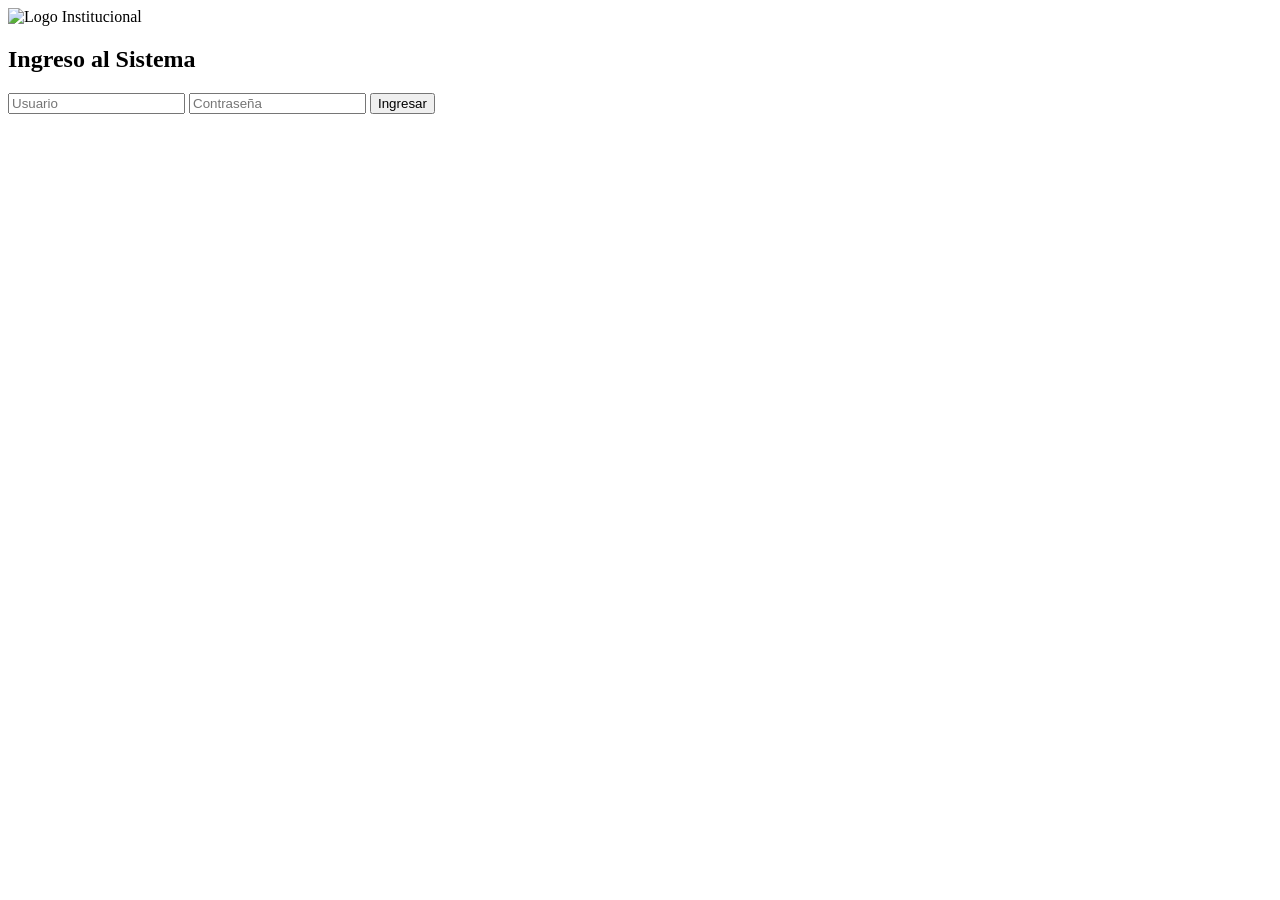
==== index.html @ fad18db3 "Add files via upload" ====
<!DOCTYPE html>
<html lang="es">
<head>
    <meta charset="UTF-8">
    <meta name="viewport" content="width=device-width, initial-scale=1.0">
    <title>Gestión de Actas de Grado</title>
    <link rel="stylesheet" href="style.css">
</head>
<body>
    <div id="login-container">
        <img src="logo.png" alt="Logo Institucional" class="logo">
        <h2>Ingreso al Sistema</h2>
        <input type="text" id="username" placeholder="Usuario" required>
        <input type="password" id="password" placeholder="Contraseña" required>
        <button onclick="login()">Ingresar</button>
        <p id="login-msg"></p>
    </div>

    <div id="dashboard-container" style="display: none;">
        <header>
            <img src="logo.png" alt="Logo Institucional" class="logo-small">
            <h1>Registro Actas de Grado</h1>
            <div>
                <span id="user-info"></span>
                <button onclick="logout()" class="btn-logout">Salir</button>
            </div>
        </header>

        <nav>
            <button onclick="showTab('Graduados')">Graduados</button>
            <button onclick="showTab('Actas')">Actas</button>
            <button onclick="showTab('Subir')">Subir PDF</button>
        </nav>

        <main id="main-content">
            <!-- El contenido se cargará aquí dinámicamente -->
        </main>
    </div>

    <script src="app.js"></script>
</body>
</html>
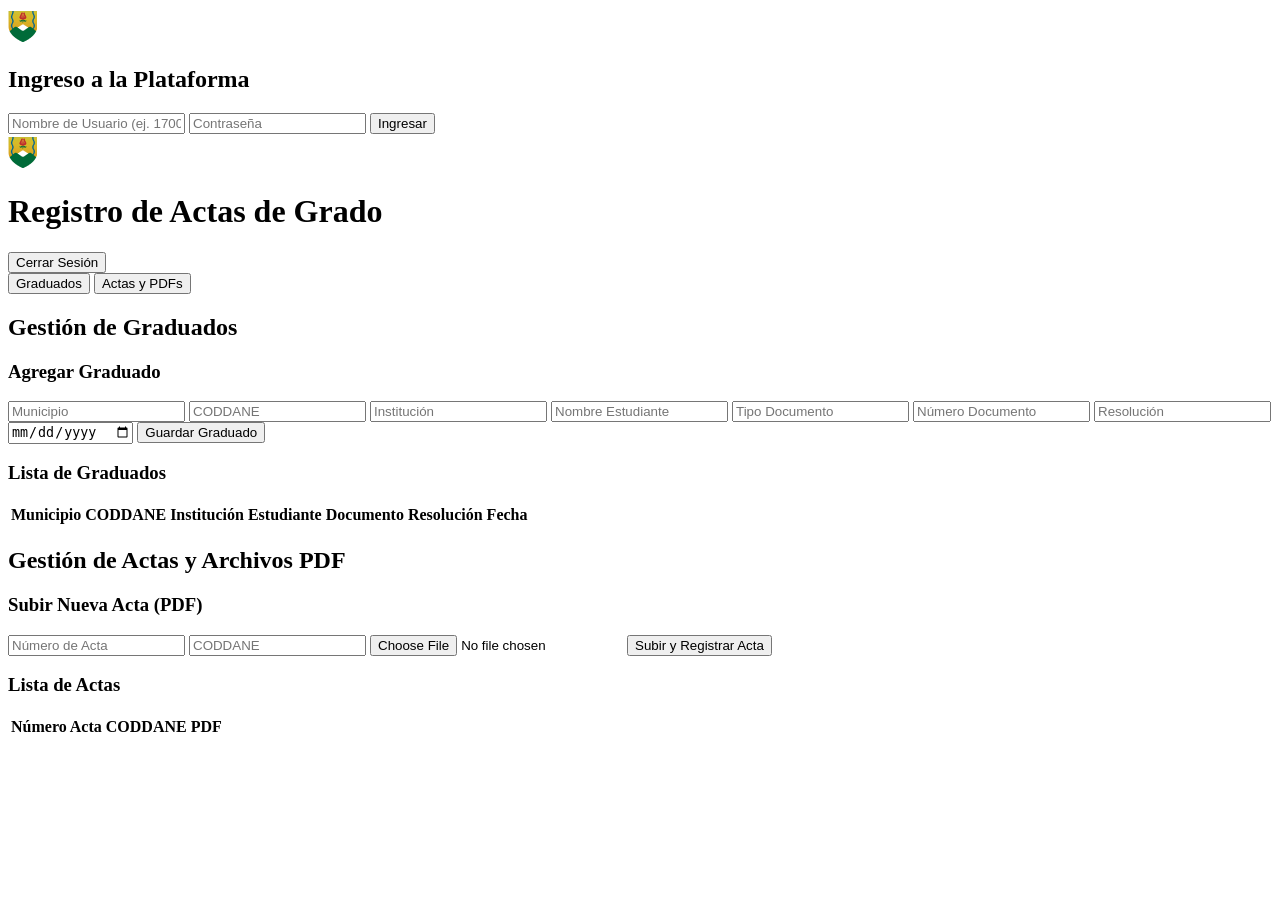
==== commit 9778694b: "Update index.html" ====
--- a/index.html
+++ b/index.html
@@ -7,36 +7,88 @@
     <link rel="stylesheet" href="style.css">
 </head>
 <body>
+
+    <!-- Panel de Login -->
     <div id="login-container">
         <img src="logo.png" alt="Logo Institucional" class="logo">
-        <h2>Ingreso al Sistema</h2>
-        <input type="text" id="username" placeholder="Usuario" required>
-        <input type="password" id="password" placeholder="Contraseña" required>
-        <button onclick="login()">Ingresar</button>
-        <p id="login-msg"></p>
+        <h2>Ingreso a la Plataforma</h2>
+        <form id="login-form">
+            <input type="text" id="username" placeholder="Nombre de Usuario (ej. 17001 o ADMIN)" required>
+            <input type="password" id="password" placeholder="Contraseña" required>
+            <button type="submit">Ingresar</button>
+            <div id="login-msg" class="msg"></div>
+        </form>
     </div>
 
-    <div id="dashboard-container" style="display: none;">
+    <!-- Panel Principal (Dashboard) -->
+    <div id="dashboard" class="hidden">
         <header>
-            <img src="logo.png" alt="Logo Institucional" class="logo-small">
-            <h1>Registro Actas de Grado</h1>
-            <div>
+            <div class="header-left">
+                <img src="logo.png" alt="Logo Institucional" class="logo-small">
+                <h1>Registro de Actas de Grado</h1>
+            </div>
+            <div class="header-right">
                 <span id="user-info"></span>
-                <button onclick="logout()" class="btn-logout">Salir</button>
+                <button id="btn-logout">Cerrar Sesión</button>
             </div>
         </header>
 
         <nav>
-            <button onclick="showTab('Graduados')">Graduados</button>
-            <button onclick="showTab('Actas')">Actas</button>
-            <button onclick="showTab('Subir')">Subir PDF</button>
+            <button class="tab-btn active" data-target="panel-graduados">Graduados</button>
+            <button class="tab-btn" data-target="panel-actas">Actas y PDFs</button>
         </nav>
 
-        <main id="main-content">
-            <!-- El contenido se cargará aquí dinámicamente -->
+        <main>
+            <!-- Panel Graduados -->
+            <section id="panel-graduados" class="panel active">
+                <h2>Gestión de Graduados</h2>
+                <div class="form-container">
+                    <h3>Agregar Graduado</h3>
+                    <form id="form-graduados">
+                        <input type="text" id="g-municipio" placeholder="Municipio" required>
+                        <input type="text" id="g-coddane" placeholder="CODDANE" required>
+                        <input type="text" id="g-institucion" placeholder="Institución" required>
+                        <input type="text" id="g-estudiante" placeholder="Nombre Estudiante" required>
+                        <input type="text" id="g-tipodoc" placeholder="Tipo Documento" required>
+                        <input type="text" id="g-numdoc" placeholder="Número Documento" required>
+                        <input type="text" id="g-resolucion" placeholder="Resolución">
+                        <input type="date" id="g-fecha" required>
+                        <button type="submit">Guardar Graduado</button>
+                    </form>
+                </div>
+                <h3>Lista de Graduados</h3>
+                <div class="table-responsive">
+                    <table id="table-graduados">
+                        <thead><tr><th>Municipio</th><th>CODDANE</th><th>Institución</th><th>Estudiante</th><th>Documento</th><th>Resolución</th><th>Fecha</th></tr></thead>
+                        <tbody></tbody>
+                    </table>
+                </div>
+            </section>
+
+            <!-- Panel Actas y Subida de Archivos -->
+            <section id="panel-actas" class="panel hidden">
+                <h2>Gestión de Actas y Archivos PDF</h2>
+                <div class="form-container">
+                    <h3>Subir Nueva Acta (PDF)</h3>
+                    <form id="form-upload">
+                        <input type="text" id="a-numacta" placeholder="Número de Acta" required>
+                        <input type="text" id="a-coddane" placeholder="CODDANE" required>
+                        <input type="file" id="a-file" accept="application/pdf" required>
+                        <button type="submit">Subir y Registrar Acta</button>
+                        <div id="upload-msg" class="msg"></div>
+                    </form>
+                </div>
+                <h3>Lista de Actas</h3>
+                <div class="table-responsive">
+                    <table id="table-actas">
+                        <thead><tr><th>Número Acta</th><th>CODDANE</th><th>PDF</th></tr></thead>
+                        <tbody></tbody>
+                    </table>
+                </div>
+            </section>
         </main>
     </div>
 
     <script src="app.js"></script>
 </body>
-</html>+</html>
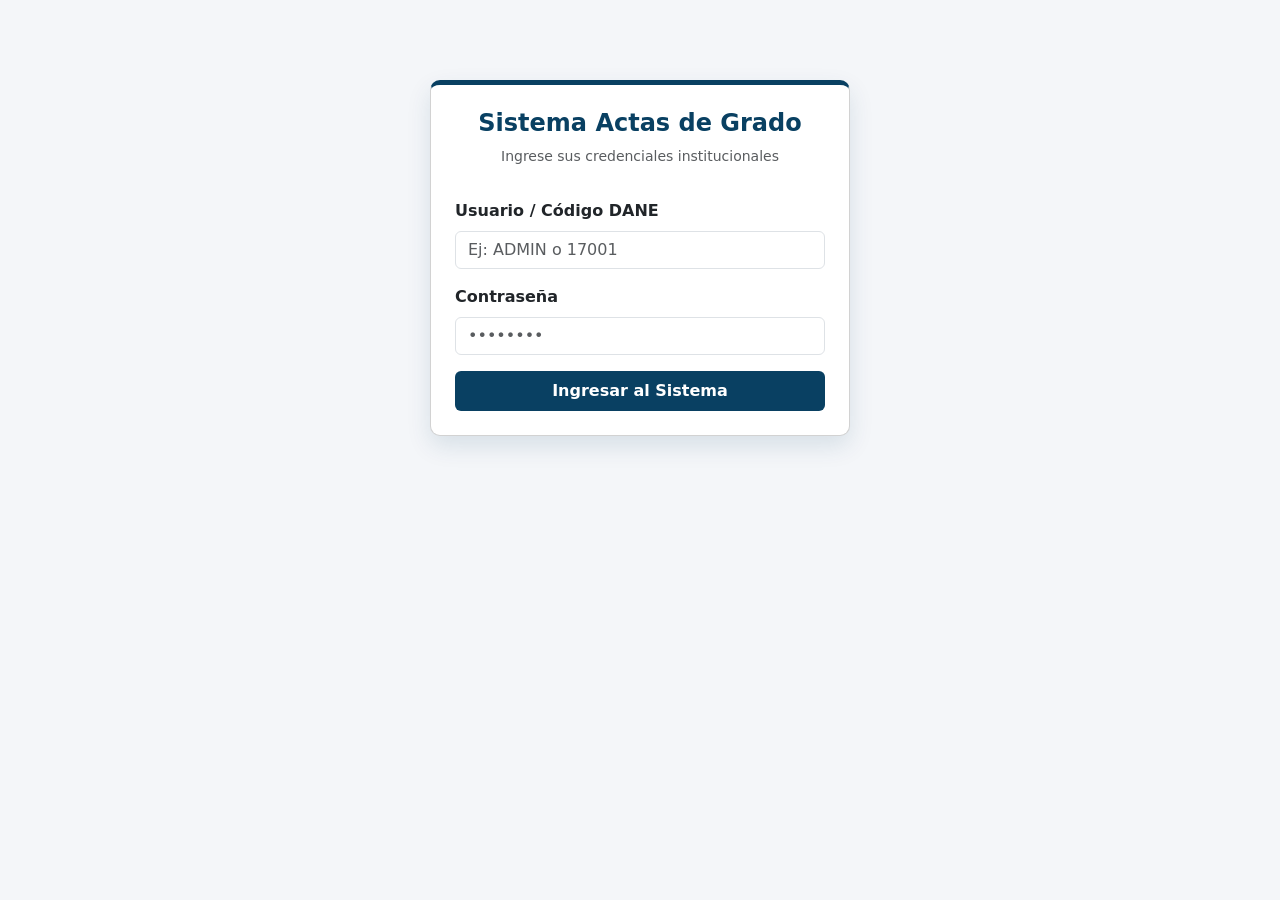
==== commit 64171fea: "Update index.html" ====
--- a/index.html
+++ b/index.html
@@ -1,94 +1,537 @@
 <!DOCTYPE html>
 <html lang="es">
 <head>
-    <meta charset="UTF-8">
-    <meta name="viewport" content="width=device-width, initial-scale=1.0">
-    <title>Gestión de Actas de Grado</title>
-    <link rel="stylesheet" href="style.css">
+  <meta charset="UTF-8">
+  <title>Gestión de Actas de Grado</title>
+  <link href="https://cdn.jsdelivr.net/npm/bootstrap@5.3.2/dist/css/bootstrap.min.css" rel="stylesheet">
+  <link href="https://cdn.jsdelivr.net/npm/bootstrap-icons@1.11.1/font/bootstrap-icons.css" rel="stylesheet">
+  <style>
+    :root {
+      --color-amarillo: #f9c900;
+      --color-verde: #05b700;
+      --color-azul: #094062;
+      --color-azul-hover: #062b42;
+      --color-verde-hover: #049600;
+      --fondo-claro: #f4f6f9;
+    }
+
+    body {
+      background-color: var(--fondo-claro);
+      font-family: 'Segoe UI', system-ui, -apple-system, sans-serif;
+      color: #212529;
+    }
+
+    /* Barra superior institucional */
+    .navbar-institucional {
+      background-color: var(--color-azul);
+      border-bottom: 4px solid var(--color-amarillo);
+      color: white;
+    }
+
+    .logo-header {
+      height: 48px;
+      width: auto;
+      background: white;
+      padding: 4px;
+      border-radius: 6px;
+    }
+
+    /* Botones personalizados */
+    .btn-azul {
+      background-color: var(--color-azul);
+      color: white;
+      border: none;
+    }
+    .btn-azul:hover {
+      background-color: var(--color-azul-hover);
+      color: white;
+    }
+
+    .btn-verde {
+      background-color: var(--color-verde);
+      color: white;
+      border: none;
+      font-weight: 500;
+    }
+    .btn-verde:hover {
+      background-color: var(--color-verde-hover);
+      color: white;
+    }
+
+    .badge-rol {
+      background-color: var(--color-amarillo);
+      color: var(--color-azul);
+      font-weight: 700;
+    }
+
+    /* Pestañas de navegación */
+    .nav-tabs .nav-link {
+      color: var(--color-azul);
+      font-weight: 600;
+      border: none;
+      border-bottom: 3px solid transparent;
+    }
+    .nav-tabs .nav-link.active {
+      color: var(--color-azul);
+      background-color: transparent;
+      border-bottom: 3px solid var(--color-verde);
+    }
+
+    /* Tablas */
+    .table-institucional thead {
+      background-color: var(--color-azul);
+      color: white;
+    }
+
+    /* Pantalla de Login */
+    .login-card {
+      max-width: 420px;
+      margin: 80px auto;
+      border-top: 5px solid var(--color-azul);
+      border-radius: 10px;
+      box-shadow: 0 10px 25px rgba(9, 64, 98, 0.12);
+    }
+
+    /* Loader */
+    #loader {
+      position: fixed;
+      inset: 0;
+      background: rgba(255, 255, 255, 0.85);
+      z-index: 9999;
+      display: none;
+      align-items: center;
+      justify-content: center;
+      flex-direction: column;
+    }
+  </style>
 </head>
 <body>
 
-    <!-- Panel de Login -->
-    <div id="login-container">
-        <img src="logo.png" alt="Logo Institucional" class="logo">
-        <h2>Ingreso a la Plataforma</h2>
-        <form id="login-form">
-            <input type="text" id="username" placeholder="Nombre de Usuario (ej. 17001 o ADMIN)" required>
-            <input type="password" id="password" placeholder="Contraseña" required>
-            <button type="submit">Ingresar</button>
-            <div id="login-msg" class="msg"></div>
+  <!-- LOADER -->
+  <div id="loader">
+    <div class="spinner-border" style="color: var(--color-azul); width: 3rem; height: 3rem;" role="status"></div>
+    <p class="mt-2 fw-semibold" style="color: var(--color-azul);">Procesando información...</p>
+  </div>
+
+  <!-- VISTA LOGIN -->
+  <div id="vista-login" class="container">
+    <div class="card login-card p-4 bg-white">
+      <div class="text-center mb-3">
+        <img id="img-logo-login" src="" alt="Escudo" style="height: 75px; display: none;" class="mb-2">
+        <h4 class="fw-bold" style="color: var(--color-azul);">Sistema Actas de Grado</h4>
+        <p class="text-muted small">Ingrese sus credenciales institucionales</p>
+      </div>
+      <form onsubmit="handleLogin(event)">
+        <div class="mb-3">
+          <label class="form-label fw-semibold">Usuario / Código DANE</label>
+          <input type="text" id="login-usuario" class="form-control" required placeholder="Ej: ADMIN o 17001">
+        </div>
+        <div class="mb-3">
+          <label class="form-label fw-semibold">Contraseña</label>
+          <input type="password" id="login-clave" class="form-control" required placeholder="••••••••">
+        </div>
+        <div id="login-error" class="alert alert-danger py-2 small d-none"></div>
+        <button type="submit" class="btn btn-azul w-100 py-2 fw-semibold">Ingresar al Sistema</button>
+      </form>
+    </div>
+  </div>
+
+  <!-- VISTA PANEL PRINCIPAL -->
+  <div id="vista-app" class="d-none">
+    <nav class="navbar navbar-institucional px-4 py-2 shadow-sm">
+      <div class="d-flex align-items-center gap-3">
+        <img id="img-logo-nav" src="" alt="Logo" class="logo-header" style="display: none;">
+        <div>
+          <h5 class="mb-0 fw-bold">Gestión de Actas de Grado</h5>
+          <small class="opacity-75">Repositorio Institucional</small>
+        </div>
+      </div>
+      <div class="d-flex align-items-center gap-3">
+        <div class="text-end">
+          <div class="fw-bold" id="lbl-usuario"></div>
+          <span class="badge badge-rol" id="lbl-rol"></span>
+        </div>
+        <button class="btn btn-outline-light btn-sm" onclick="cerrarSesion()">
+          <i class="bi bi-box-arrow-right"></i> Salir
+        </button>
+      </div>
+    </nav>
+
+    <div class="container-fluid px-4 mt-4">
+      <!-- PESTAÑAS DINÁMICAS -->
+      <ul class="nav nav-tabs mb-3" id="tabs-navegacion"></ul>
+
+      <!-- CONTENIDO DE TABLA -->
+      <div class="card shadow-sm border-0">
+        <div class="card-header bg-white py-3 d-flex flex-wrap justify-content-between align-items-center gap-2">
+          <div class="d-flex align-items-center gap-2">
+            <h5 class="mb-0 fw-bold" style="color: var(--color-azul);" id="titulo-pestana">Actas</h5>
+          </div>
+          <div class="d-flex gap-2">
+            <input type="text" id="buscador" class="form-control form-control-sm" placeholder="Buscar registro..." onkeyup="filtrarTabla()">
+            <button class="btn btn-verde btn-sm text-nowrap" onclick="abrirModalNuevo()">
+              <i class="bi bi-plus-circle"></i> Nuevo Registro
+            </button>
+          </div>
+        </div>
+        <div class="card-body p-0">
+          <div class="table-responsive">
+            <table class="table table-hover table-institucional align-middle mb-0">
+              <thead id="tabla-head"></thead>
+              <tbody id="tabla-body"></tbody>
+            </table>
+          </div>
+        </div>
+      </div>
+    </div>
+  </div>
+
+  <!-- MODAL FORMULARIO DINÁMICO -->
+  <div class="modal fade" id="modalFormulario" tabindex="-1">
+    <div class="modal-dialog modal-lg">
+      <div class="modal-content">
+        <div class="modal-header" style="background-color: var(--color-azul); color: white;">
+          <h5 class="modal-title" id="modal-titulo">Registro</h5>
+          <button type="button" class="btn-close btn-close-white" data-bs-dismiss="modal"></button>
+        </div>
+        <form onsubmit="guardarFormulario(event)">
+          <div class="modal-body" id="modal-campos"></div>
+          <div class="modal-footer">
+            <button type="button" class="btn btn-secondary" data-bs-dismiss="modal">Cancelar</button>
+            <button type="submit" class="btn btn-verde">Guardar Cambios</button>
+          </div>
         </form>
+      </div>
     </div>
-
-    <!-- Panel Principal (Dashboard) -->
-    <div id="dashboard" class="hidden">
-        <header>
-            <div class="header-left">
-                <img src="logo.png" alt="Logo Institucional" class="logo-small">
-                <h1>Registro de Actas de Grado</h1>
+  </div>
+
+  <script src="https://cdn.jsdelivr.net/npm/bootstrap@5.3.2/dist/js/bootstrap.bundle.min.js"></script>
+  <script>
+    let currentUser = null;
+    let appData = null;
+    let pestanaActual = 'Actas';
+    let filaEditando = null;
+    let modalInstance = null;
+
+    // Definición exacta de columnas según el Excel adjunto
+    const ESTRUCTURA_HOJAS = {
+      Actas: ['NUMERO ACTA', 'CODDANE', 'PDF'],
+      Graduados: ['MUNICIPIO', 'CODDANE', 'INSTITUCIÓN', 'ESTUDIANTE', 'TIPO DOCUMENTO', 'NÚMERO DOCUMENTO', 'RESOLUCIÓN', 'FECHA'],
+      Usuarios: ['NOMBRE', 'CLAVE', 'ROL', 'ESTADO'],
+      Municipio: ['MUNICIPIO'],
+      Institucion: ['CODDANE', 'INSTITUCIÓN']
+    };
+
+    window.onload = () => {
+      modalInstance = new bootstrap.Modal(document.getElementById('modalFormulario'));
+      google.script.run.withSuccessHandler(base64 => {
+        if (base64) {
+          document.getElementById('img-logo-login').src = base64;
+          document.getElementById('img-logo-login').style.display = 'inline-block';
+          document.getElementById('img-logo-nav').src = base64;
+          document.getElementById('img-logo-nav').style.display = 'inline-block';
+        }
+      }).getLogoBase64();
+    };
+
+    function toggleLoader(show) {
+      document.getElementById('loader').style.display = show ? 'flex' : 'none';
+    }
+
+    function handleLogin(e) {
+      e.preventDefault();
+      const usuario = document.getElementById('login-usuario').value;
+      const clave = document.getElementById('login-clave').value;
+      const errorDiv = document.getElementById('login-error');
+      errorDiv.classList.add('d-none');
+      toggleLoader(true);
+
+      google.script.run
+        .withSuccessHandler(res => {
+          if (!res.success) {
+            toggleLoader(false);
+            errorDiv.textContent = res.message;
+            errorDiv.classList.remove('d-none');
+            return;
+          }
+          currentUser = res.user;
+          cargarDatos();
+        })
+        .withFailureHandler(err => {
+          toggleLoader(false);
+          errorDiv.textContent = 'Error de conexión: ' + err.message;
+          errorDiv.classList.remove('d-none');
+        })
+        .iniciarSesion(usuario, clave);
+    }
+
+    function cargarDatos() {
+      google.script.run
+        .withSuccessHandler(data => {
+          appData = data;
+          document.getElementById('vista-login').classList.add('d-none');
+          document.getElementById('vista-app').classList.remove('d-none');
+          document.getElementById('lbl-usuario').textContent = currentUser.nombre;
+          document.getElementById('lbl-rol').textContent = currentUser.rol;
+          construirPestanas();
+          renderizarTabla();
+          toggleLoader(false);
+        })
+        .obtenerDatosIniciales(currentUser);
+    }
+
+    function cerrarSesion() {
+      currentUser = null;
+      appData = null;
+      document.getElementById('login-clave').value = '';
+      document.getElementById('vista-app').classList.add('d-none');
+      document.getElementById('vista-login').classList.remove('d-none');
+    }
+
+    function construirPestanas() {
+      const tabs = currentUser.rol === 'ADMINISTRADOR'
+        ? ['Actas', 'Graduados', 'Usuarios', 'Institucion', 'Municipio']
+        : ['Actas', 'Graduados'];
+
+      if (!tabs.includes(pestanaActual)) pestanaActual = tabs[0];
+
+      const ul = document.getElementById('tabs-navegacion');
+      ul.innerHTML = tabs.map(tab => `
+        <li class="nav-item">
+          <button class="nav-link ${tab === pestanaActual ? 'active' : ''}" onclick="cambiarPestana('${tab}')">
+            ${tab}
+          </button>
+        </li>
+      `).join('');
+    }
+
+    function cambiarPestana(tab) {
+      pestanaActual = tab;
+      document.getElementById('buscador').value = '';
+      construirPestanas();
+      renderizarTabla();
+    }
+
+    function renderizarTabla() {
+      document.getElementById('titulo-pestana').textContent = 'Gestión de ' + pestanaActual;
+      const columnas = ESTRUCTURA_HOJAS[pestanaActual];
+      const filas = appData.tablas[pestanaActual] || [];
+
+      document.getElementById('tabla-head').innerHTML = `
+        <tr>
+          ${columnas.map(col => `<th>${col}</th>`).join('')}
+          <th class="text-end">ACCIONES</th>
+        </tr>
+      `;
+
+      const tbody = document.getElementById('tabla-body');
+      if (filas.length === 0) {
+        tbody.innerHTML = `<tr><td colspan="${columnas.length + 1}" class="text-center py-4 text-muted">No hay registros disponibles</td></tr>`;
+        return;
+      }
+
+      tbody.innerHTML = filas.map(fila => {
+        const filaIndex = fila[fila.length - 1]; // Último elemento es el índice de fila en Sheets
+        const celdas = columnas.map((col, idx) => {
+          const valor = fila[idx] || '';
+          // Columna PDF con enlace de consulta y descarga directa
+          if (pestanaActual === 'Actas' && col === 'PDF') {
+            if (!valor) return `<td class="text-muted small">Sin archivo</td>`;
+            const fileIdMatch = valor.match(/[-\w]{25,}/);
+            const downloadUrl = fileIdMatch ? `https://drive.google.com/uc?export=download&id=${fileIdMatch[0]}` : valor;
+            return `
+              <td>
+                <a href="${valor}" target="_blank" class="btn btn-sm btn-outline-primary me-1" title="Consultar PDF">
+                  <i class="bi bi-eye"></i> Ver
+                </a>
+                <a href="${downloadUrl}" target="_blank" class="btn btn-sm btn-outline-success" title="Descargar PDF">
+                  <i class="bi bi-download"></i> Descargar
+                </a>
+              </td>
+            `;
+          }
+          return `<td>${valor}</td>`;
+        }).join('');
+
+        return `
+          <tr>
+            ${celdas}
+            <td class="text-end text-nowrap">
+              <button class="btn btn-sm btn-warning me-1" onclick='abrirModalEditar(${JSON.stringify(fila)})' title="Editar">
+                <i class="bi bi-pencil-square"></i>
+              </button>
+              <button class="btn btn-sm btn-danger" onclick="confirmarEliminar(${filaIndex})" title="Eliminar">
+                <i class="bi bi-trash"></i>
+              </button>
+            </td>
+          </tr>
+        `;
+      }).join('');
+    }
+
+    function filtrarTabla() {
+      const filtro = document.getElementById('buscador').value.toLowerCase();
+      const filas = document.querySelectorAll('#tabla-body tr');
+      filas.forEach(tr => {
+        tr.style.display = tr.textContent.toLowerCase().includes(filtro) ? '' : 'none';
+      });
+    }
+
+    function abrirModalNuevo() {
+      filaEditando = null;
+      document.getElementById('modal-titulo').textContent = 'Nuevo Registro en ' + pestanaActual;
+      construirCamposFormulario([]);
+      modalInstance.show();
+    }
+
+    function abrirModalEditar(fila) {
+      filaEditando = fila;
+      document.getElementById('modal-titulo').textContent = 'Editar Registro en ' + pestanaActual;
+      construirCamposFormulario(fila);
+      modalInstance.show();
+    }
+
+    function construirCamposFormulario(valores) {
+      const columnas = ESTRUCTURA_HOJAS[pestanaActual];
+      const contenedor = document.getElementById('modal-campos');
+      const esOperador = currentUser.rol === 'OPERADOR';
+
+      contenedor.innerHTML = columnas.map((col, idx) => {
+        let val = valores[idx] || '';
+        if (esOperador && col === 'CODDANE') val = currentUser.nombre;
+
+        // Campo especial de archivo PDF en pestaña Actas
+        if (pestanaActual === 'Actas' && col === 'PDF') {
+          return `
+            <div class="mb-3">
+              <label class="form-label fw-semibold">Archivo PDF del Acta</label>
+              <input type="file" id="input-pdf" accept="application/pdf" class="form-control" ${!filaEditando ? 'required' : ''}>
+              <input type="hidden" id="campo-${idx}" value="${val}">
+              ${val ? `<small class="text-success d-block mt-1">Archivo actual cargado. Suba uno nuevo solo si desea reemplazarlo.</small>` : ''}
             </div>
-            <div class="header-right">
-                <span id="user-info"></span>
-                <button id="btn-logout">Cerrar Sesión</button>
+          `;
+        }
+
+        // Select de Municipios
+        if (col === 'MUNICIPIO' && pestanaActual === 'Graduados') {
+          const opts = appData.catalogos.municipios.map(m => `<option value="${m}" ${m === val ? 'selected' : ''}>${m}</option>`).join('');
+          return `
+            <div class="mb-3">
+              <label class="form-label fw-semibold">${col}</label>
+              <select id="campo-${idx}" class="form-select" required><option value="">Seleccione...</option>${opts}</select>
             </div>
-        </header>
-
-        <nav>
-            <button class="tab-btn active" data-target="panel-graduados">Graduados</button>
-            <button class="tab-btn" data-target="panel-actas">Actas y PDFs</button>
-        </nav>
-
-        <main>
-            <!-- Panel Graduados -->
-            <section id="panel-graduados" class="panel active">
-                <h2>Gestión de Graduados</h2>
-                <div class="form-container">
-                    <h3>Agregar Graduado</h3>
-                    <form id="form-graduados">
-                        <input type="text" id="g-municipio" placeholder="Municipio" required>
-                        <input type="text" id="g-coddane" placeholder="CODDANE" required>
-                        <input type="text" id="g-institucion" placeholder="Institución" required>
-                        <input type="text" id="g-estudiante" placeholder="Nombre Estudiante" required>
-                        <input type="text" id="g-tipodoc" placeholder="Tipo Documento" required>
-                        <input type="text" id="g-numdoc" placeholder="Número Documento" required>
-                        <input type="text" id="g-resolucion" placeholder="Resolución">
-                        <input type="date" id="g-fecha" required>
-                        <button type="submit">Guardar Graduado</button>
-                    </form>
-                </div>
-                <h3>Lista de Graduados</h3>
-                <div class="table-responsive">
-                    <table id="table-graduados">
-                        <thead><tr><th>Municipio</th><th>CODDANE</th><th>Institución</th><th>Estudiante</th><th>Documento</th><th>Resolución</th><th>Fecha</th></tr></thead>
-                        <tbody></tbody>
-                    </table>
-                </div>
-            </section>
-
-            <!-- Panel Actas y Subida de Archivos -->
-            <section id="panel-actas" class="panel hidden">
-                <h2>Gestión de Actas y Archivos PDF</h2>
-                <div class="form-container">
-                    <h3>Subir Nueva Acta (PDF)</h3>
-                    <form id="form-upload">
-                        <input type="text" id="a-numacta" placeholder="Número de Acta" required>
-                        <input type="text" id="a-coddane" placeholder="CODDANE" required>
-                        <input type="file" id="a-file" accept="application/pdf" required>
-                        <button type="submit">Subir y Registrar Acta</button>
-                        <div id="upload-msg" class="msg"></div>
-                    </form>
-                </div>
-                <h3>Lista de Actas</h3>
-                <div class="table-responsive">
-                    <table id="table-actas">
-                        <thead><tr><th>Número Acta</th><th>CODDANE</th><th>PDF</th></tr></thead>
-                        <tbody></tbody>
-                    </table>
-                </div>
-            </section>
-        </main>
-    </div>
-
-    <script src="app.js"></script>
+          `;
+        }
+
+        // Select de Rol o Estado en Usuarios
+        if (col === 'ROL') {
+          return `
+            <div class="mb-3">
+              <label class="form-label fw-semibold">${col}</label>
+              <select id="campo-${idx}" class="form-select" required>
+                <option value="ADMINISTRADOR" ${val === 'ADMINISTRADOR' ? 'selected' : ''}>ADMINISTRADOR</option>
+                <option value="OPERADOR" ${val === 'OPERADOR' ? 'selected' : ''}>OPERADOR</option>
+              </select>
+            </div>
+          `;
+        }
+
+        if (col === 'ESTADO') {
+          return `
+            <div class="mb-3">
+              <label class="form-label fw-semibold">${col}</label>
+              <select id="campo-${idx}" class="form-select" required>
+                <option value="ACTIVO" ${val === 'ACTIVO' ? 'selected' : ''}>ACTIVO</option>
+                <option value="INACTIVO" ${val === 'INACTIVO' ? 'selected' : ''}>INACTIVO</option>
+              </select>
+            </div>
+          `;
+        }
+
+        if (col === 'TIPO DOCUMENTO') {
+          return `
+            <div class="mb-3">
+              <label class="form-label fw-semibold">${col}</label>
+              <select id="campo-${idx}" class="form-select" required>
+                <option value="CC" ${val === 'CC' ? 'selected' : ''}>Cédula de Ciudadanía (CC)</option>
+                <option value="TI" ${val === 'TI' ? 'selected' : ''}>Tarjeta de Identidad (TI)</option>
+                <option value="CE" ${val === 'CE' ? 'selected' : ''}>Cédula de Extranjería (CE)</option>
+                <option value="PPT" ${val === 'PPT' ? 'selected' : ''}>Permiso por Protección Temporal (PPT)</option>
+              </select>
+            </div>
+          `;
+        }
+
+        const tipoInput = col === 'FECHA' ? 'date' : 'text';
+        const soloLectura = (esOperador && col === 'CODDANE') ? 'readonly' : '';
+
+        return `
+          <div class="mb-3">
+            <label class="form-label fw-semibold">${col}</label>
+            <input type="${tipoInput}" id="campo-${idx}" class="form-control" value="${val}" ${soloLectura} required>
+          </div>
+        `;
+      }).join('');
+    }
+
+    async function guardarFormulario(e) {
+      e.preventDefault();
+      const columnas = ESTRUCTURA_HOJAS[pestanaActual];
+      const datosFila = columnas.map((_, idx) => document.getElementById(`campo-${idx}`).value);
+      const filaIndex = filaEditando ? filaEditando[filaEditando.length - 1] : null;
+
+      let archivoPdf = null;
+      if (pestanaActual === 'Actas') {
+        const fileInput = document.getElementById('input-pdf');
+        if (fileInput && fileInput.files.length > 0) {
+          archivoPdf = await leerArchivoBase64(fileInput.files[0]);
+        }
+      }
+
+      modalInstance.hide();
+      toggleLoader(true);
+
+      google.script.run
+        .withSuccessHandler(data => {
+          appData = data;
+          renderizarTabla();
+          toggleLoader(false);
+        })
+        .withFailureHandler(err => {
+          toggleLoader(false);
+          alert('Error al guardar: ' + err.message);
+        })
+        .guardarRegistro(currentUser, pestanaActual, datosFila, filaIndex, archivoPdf);
+    }
+
+    function leerArchivoBase64(file) {
+      return new Promise((resolve, reject) => {
+        const reader = new FileReader();
+        reader.onload = () => {
+          const base64 = reader.result.split(',')[1];
+          resolve({ name: file.name, base64: base64 });
+        };
+        reader.onerror = error => reject(error);
+        reader.readAsDataURL(file);
+      });
+    }
+
+    function confirmarEliminar(filaIndex) {
+      if (!confirm('¿Está seguro de eliminar este registro de forma permanente?')) return;
+      toggleLoader(true);
+
+      google.script.run
+        .withSuccessHandler(data => {
+          appData = data;
+          renderizarTabla();
+          toggleLoader(false);
+        })
+        .withFailureHandler(err => {
+          toggleLoader(false);
+          alert('Error al eliminar: ' + err.message);
+        })
+        .eliminarRegistro(currentUser, pestanaActual, filaIndex);
+    }
+  </script>
 </body>
 </html>
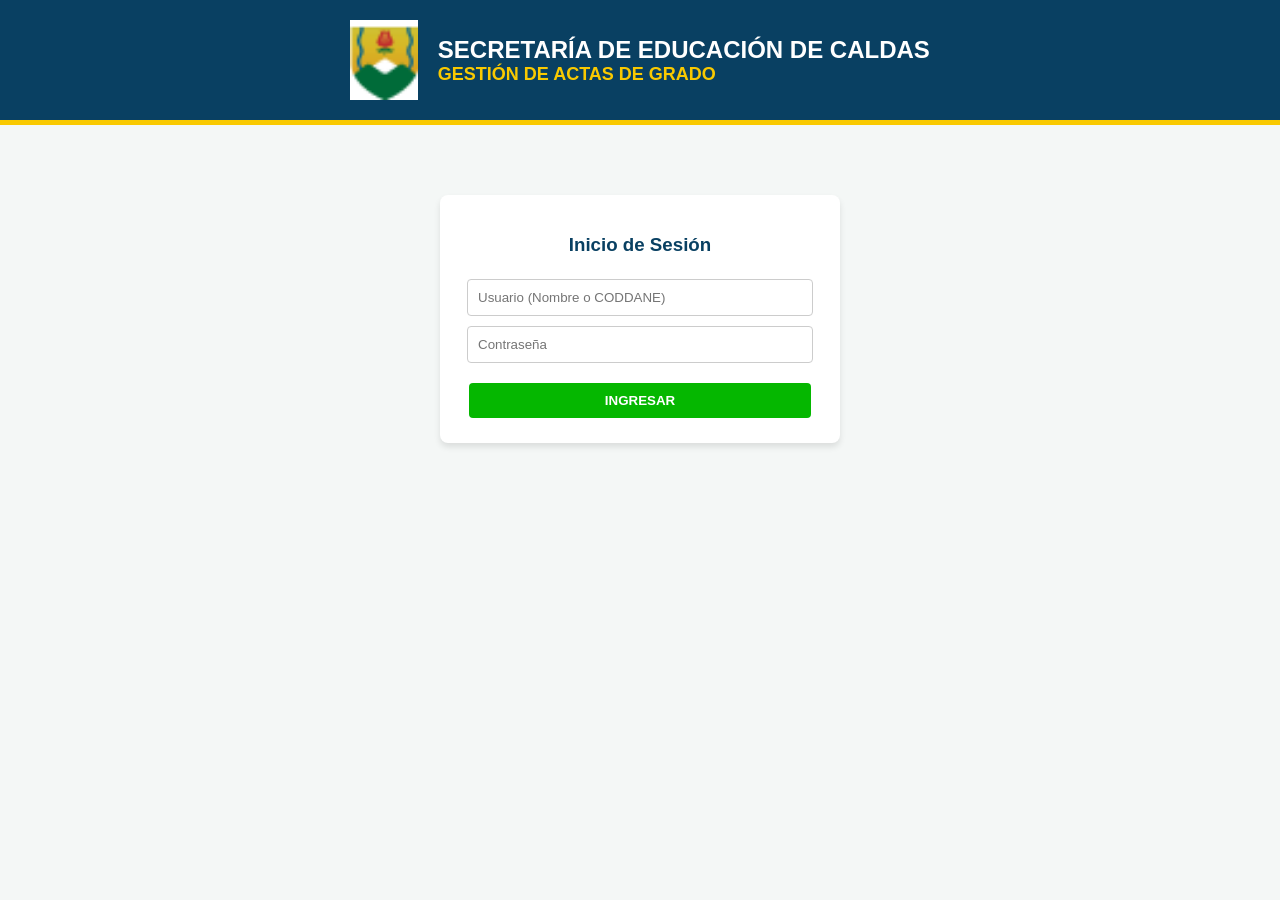
==== commit 43bfb721: "Update index.html" ====
--- a/index.html
+++ b/index.html
@@ -1,537 +1,50 @@
 <!DOCTYPE html>
 <html lang="es">
 <head>
-  <meta charset="UTF-8">
-  <title>Gestión de Actas de Grado</title>
-  <link href="https://cdn.jsdelivr.net/npm/bootstrap@5.3.2/dist/css/bootstrap.min.css" rel="stylesheet">
-  <link href="https://cdn.jsdelivr.net/npm/bootstrap-icons@1.11.1/font/bootstrap-icons.css" rel="stylesheet">
-  <style>
-    :root {
-      --color-amarillo: #f9c900;
-      --color-verde: #05b700;
-      --color-azul: #094062;
-      --color-azul-hover: #062b42;
-      --color-verde-hover: #049600;
-      --fondo-claro: #f4f6f9;
-    }
-
-    body {
-      background-color: var(--fondo-claro);
-      font-family: 'Segoe UI', system-ui, -apple-system, sans-serif;
-      color: #212529;
-    }
-
-    /* Barra superior institucional */
-    .navbar-institucional {
-      background-color: var(--color-azul);
-      border-bottom: 4px solid var(--color-amarillo);
-      color: white;
-    }
-
-    .logo-header {
-      height: 48px;
-      width: auto;
-      background: white;
-      padding: 4px;
-      border-radius: 6px;
-    }
-
-    /* Botones personalizados */
-    .btn-azul {
-      background-color: var(--color-azul);
-      color: white;
-      border: none;
-    }
-    .btn-azul:hover {
-      background-color: var(--color-azul-hover);
-      color: white;
-    }
-
-    .btn-verde {
-      background-color: var(--color-verde);
-      color: white;
-      border: none;
-      font-weight: 500;
-    }
-    .btn-verde:hover {
-      background-color: var(--color-verde-hover);
-      color: white;
-    }
-
-    .badge-rol {
-      background-color: var(--color-amarillo);
-      color: var(--color-azul);
-      font-weight: 700;
-    }
-
-    /* Pestañas de navegación */
-    .nav-tabs .nav-link {
-      color: var(--color-azul);
-      font-weight: 600;
-      border: none;
-      border-bottom: 3px solid transparent;
-    }
-    .nav-tabs .nav-link.active {
-      color: var(--color-azul);
-      background-color: transparent;
-      border-bottom: 3px solid var(--color-verde);
-    }
-
-    /* Tablas */
-    .table-institucional thead {
-      background-color: var(--color-azul);
-      color: white;
-    }
-
-    /* Pantalla de Login */
-    .login-card {
-      max-width: 420px;
-      margin: 80px auto;
-      border-top: 5px solid var(--color-azul);
-      border-radius: 10px;
-      box-shadow: 0 10px 25px rgba(9, 64, 98, 0.12);
-    }
-
-    /* Loader */
-    #loader {
-      position: fixed;
-      inset: 0;
-      background: rgba(255, 255, 255, 0.85);
-      z-index: 9999;
-      display: none;
-      align-items: center;
-      justify-content: center;
-      flex-direction: column;
-    }
-  </style>
+    <meta charset="UTF-8">
+    <title>Login - Gestión de Actas</title>
+    <script src="config.js"></script>
 </head>
 <body>
+    <div id="header-container"></div>
+    
+    <div class="container" style="max-width: 400px; margin-top: 50px;">
+        <div class="card" style="text-align: center;">
+            <h3 style="color: #094062;">Inicio de Sesión</h3>
+            <form id="loginForm">
+                <input type="text" id="username" placeholder="Usuario (Nombre o CODDANE)" required style="width: 90%;"><br>
+                <input type="password" id="password" placeholder="Contraseña" required style="width: 90%;"><br>
+                <button type="submit" class="btn-green" style="width: 95%; margin-top: 15px;">INGRESAR</button>
+            </form>
+            <p id="errorMsg" style="color: red; display: none;"></p>
+        </div>
+    </div>
 
-  <!-- LOADER -->
-  <div id="loader">
-    <div class="spinner-border" style="color: var(--color-azul); width: 3rem; height: 3rem;" role="status"></div>
-    <p class="mt-2 fw-semibold" style="color: var(--color-azul);">Procesando información...</p>
-  </div>
+    <script>
+        document.head.insertAdjacentHTML('beforeend', UI.getStyles());
+        document.getElementById('header-container').innerHTML = UI.getHeader();
 
-  <!-- VISTA LOGIN -->
-  <div id="vista-login" class="container">
-    <div class="card login-card p-4 bg-white">
-      <div class="text-center mb-3">
-        <img id="img-logo-login" src="" alt="Escudo" style="height: 75px; display: none;" class="mb-2">
-        <h4 class="fw-bold" style="color: var(--color-azul);">Sistema Actas de Grado</h4>
-        <p class="text-muted small">Ingrese sus credenciales institucionales</p>
-      </div>
-      <form onsubmit="handleLogin(event)">
-        <div class="mb-3">
-          <label class="form-label fw-semibold">Usuario / Código DANE</label>
-          <input type="text" id="login-usuario" class="form-control" required placeholder="Ej: ADMIN o 17001">
-        </div>
-        <div class="mb-3">
-          <label class="form-label fw-semibold">Contraseña</label>
-          <input type="password" id="login-clave" class="form-control" required placeholder="••••••••">
-        </div>
-        <div id="login-error" class="alert alert-danger py-2 small d-none"></div>
-        <button type="submit" class="btn btn-azul w-100 py-2 fw-semibold">Ingresar al Sistema</button>
-      </form>
-    </div>
-  </div>
+        document.getElementById('loginForm').addEventListener('submit', async (e) => {
+            e.preventDefault();
+            const btn = e.target.querySelector('button');
+            btn.innerText = "Verificando...";
+            
+            const res = await apiCall({
+                action: 'login',
+                user: document.getElementById('username').value,
+                pass: document.getElementById('password').value
+            });
 
-  <!-- VISTA PANEL PRINCIPAL -->
-  <div id="vista-app" class="d-none">
-    <nav class="navbar navbar-institucional px-4 py-2 shadow-sm">
-      <div class="d-flex align-items-center gap-3">
-        <img id="img-logo-nav" src="" alt="Logo" class="logo-header" style="display: none;">
-        <div>
-          <h5 class="mb-0 fw-bold">Gestión de Actas de Grado</h5>
-          <small class="opacity-75">Repositorio Institucional</small>
-        </div>
-      </div>
-      <div class="d-flex align-items-center gap-3">
-        <div class="text-end">
-          <div class="fw-bold" id="lbl-usuario"></div>
-          <span class="badge badge-rol" id="lbl-rol"></span>
-        </div>
-        <button class="btn btn-outline-light btn-sm" onclick="cerrarSesion()">
-          <i class="bi bi-box-arrow-right"></i> Salir
-        </button>
-      </div>
-    </nav>
-
-    <div class="container-fluid px-4 mt-4">
-      <!-- PESTAÑAS DINÁMICAS -->
-      <ul class="nav nav-tabs mb-3" id="tabs-navegacion"></ul>
-
-      <!-- CONTENIDO DE TABLA -->
-      <div class="card shadow-sm border-0">
-        <div class="card-header bg-white py-3 d-flex flex-wrap justify-content-between align-items-center gap-2">
-          <div class="d-flex align-items-center gap-2">
-            <h5 class="mb-0 fw-bold" style="color: var(--color-azul);" id="titulo-pestana">Actas</h5>
-          </div>
-          <div class="d-flex gap-2">
-            <input type="text" id="buscador" class="form-control form-control-sm" placeholder="Buscar registro..." onkeyup="filtrarTabla()">
-            <button class="btn btn-verde btn-sm text-nowrap" onclick="abrirModalNuevo()">
-              <i class="bi bi-plus-circle"></i> Nuevo Registro
-            </button>
-          </div>
-        </div>
-        <div class="card-body p-0">
-          <div class="table-responsive">
-            <table class="table table-hover table-institucional align-middle mb-0">
-              <thead id="tabla-head"></thead>
-              <tbody id="tabla-body"></tbody>
-            </table>
-          </div>
-        </div>
-      </div>
-    </div>
-  </div>
-
-  <!-- MODAL FORMULARIO DINÁMICO -->
-  <div class="modal fade" id="modalFormulario" tabindex="-1">
-    <div class="modal-dialog modal-lg">
-      <div class="modal-content">
-        <div class="modal-header" style="background-color: var(--color-azul); color: white;">
-          <h5 class="modal-title" id="modal-titulo">Registro</h5>
-          <button type="button" class="btn-close btn-close-white" data-bs-dismiss="modal"></button>
-        </div>
-        <form onsubmit="guardarFormulario(event)">
-          <div class="modal-body" id="modal-campos"></div>
-          <div class="modal-footer">
-            <button type="button" class="btn btn-secondary" data-bs-dismiss="modal">Cancelar</button>
-            <button type="submit" class="btn btn-verde">Guardar Cambios</button>
-          </div>
-        </form>
-      </div>
-    </div>
-  </div>
-
-  <script src="https://cdn.jsdelivr.net/npm/bootstrap@5.3.2/dist/js/bootstrap.bundle.min.js"></script>
-  <script>
-    let currentUser = null;
-    let appData = null;
-    let pestanaActual = 'Actas';
-    let filaEditando = null;
-    let modalInstance = null;
-
-    // Definición exacta de columnas según el Excel adjunto
-    const ESTRUCTURA_HOJAS = {
-      Actas: ['NUMERO ACTA', 'CODDANE', 'PDF'],
-      Graduados: ['MUNICIPIO', 'CODDANE', 'INSTITUCIÓN', 'ESTUDIANTE', 'TIPO DOCUMENTO', 'NÚMERO DOCUMENTO', 'RESOLUCIÓN', 'FECHA'],
-      Usuarios: ['NOMBRE', 'CLAVE', 'ROL', 'ESTADO'],
-      Municipio: ['MUNICIPIO'],
-      Institucion: ['CODDANE', 'INSTITUCIÓN']
-    };
-
-    window.onload = () => {
-      modalInstance = new bootstrap.Modal(document.getElementById('modalFormulario'));
-      google.script.run.withSuccessHandler(base64 => {
-        if (base64) {
-          document.getElementById('img-logo-login').src = base64;
-          document.getElementById('img-logo-login').style.display = 'inline-block';
-          document.getElementById('img-logo-nav').src = base64;
-          document.getElementById('img-logo-nav').style.display = 'inline-block';
-        }
-      }).getLogoBase64();
-    };
-
-    function toggleLoader(show) {
-      document.getElementById('loader').style.display = show ? 'flex' : 'none';
-    }
-
-    function handleLogin(e) {
-      e.preventDefault();
-      const usuario = document.getElementById('login-usuario').value;
-      const clave = document.getElementById('login-clave').value;
-      const errorDiv = document.getElementById('login-error');
-      errorDiv.classList.add('d-none');
-      toggleLoader(true);
-
-      google.script.run
-        .withSuccessHandler(res => {
-          if (!res.success) {
-            toggleLoader(false);
-            errorDiv.textContent = res.message;
-            errorDiv.classList.remove('d-none');
-            return;
-          }
-          currentUser = res.user;
-          cargarDatos();
-        })
-        .withFailureHandler(err => {
-          toggleLoader(false);
-          errorDiv.textContent = 'Error de conexión: ' + err.message;
-          errorDiv.classList.remove('d-none');
-        })
-        .iniciarSesion(usuario, clave);
-    }
-
-    function cargarDatos() {
-      google.script.run
-        .withSuccessHandler(data => {
-          appData = data;
-          document.getElementById('vista-login').classList.add('d-none');
-          document.getElementById('vista-app').classList.remove('d-none');
-          document.getElementById('lbl-usuario').textContent = currentUser.nombre;
-          document.getElementById('lbl-rol').textContent = currentUser.rol;
-          construirPestanas();
-          renderizarTabla();
-          toggleLoader(false);
-        })
-        .obtenerDatosIniciales(currentUser);
-    }
-
-    function cerrarSesion() {
-      currentUser = null;
-      appData = null;
-      document.getElementById('login-clave').value = '';
-      document.getElementById('vista-app').classList.add('d-none');
-      document.getElementById('vista-login').classList.remove('d-none');
-    }
-
-    function construirPestanas() {
-      const tabs = currentUser.rol === 'ADMINISTRADOR'
-        ? ['Actas', 'Graduados', 'Usuarios', 'Institucion', 'Municipio']
-        : ['Actas', 'Graduados'];
-
-      if (!tabs.includes(pestanaActual)) pestanaActual = tabs[0];
-
-      const ul = document.getElementById('tabs-navegacion');
-      ul.innerHTML = tabs.map(tab => `
-        <li class="nav-item">
-          <button class="nav-link ${tab === pestanaActual ? 'active' : ''}" onclick="cambiarPestana('${tab}')">
-            ${tab}
-          </button>
-        </li>
-      `).join('');
-    }
-
-    function cambiarPestana(tab) {
-      pestanaActual = tab;
-      document.getElementById('buscador').value = '';
-      construirPestanas();
-      renderizarTabla();
-    }
-
-    function renderizarTabla() {
-      document.getElementById('titulo-pestana').textContent = 'Gestión de ' + pestanaActual;
-      const columnas = ESTRUCTURA_HOJAS[pestanaActual];
-      const filas = appData.tablas[pestanaActual] || [];
-
-      document.getElementById('tabla-head').innerHTML = `
-        <tr>
-          ${columnas.map(col => `<th>${col}</th>`).join('')}
-          <th class="text-end">ACCIONES</th>
-        </tr>
-      `;
-
-      const tbody = document.getElementById('tabla-body');
-      if (filas.length === 0) {
-        tbody.innerHTML = `<tr><td colspan="${columnas.length + 1}" class="text-center py-4 text-muted">No hay registros disponibles</td></tr>`;
-        return;
-      }
-
-      tbody.innerHTML = filas.map(fila => {
-        const filaIndex = fila[fila.length - 1]; // Último elemento es el índice de fila en Sheets
-        const celdas = columnas.map((col, idx) => {
-          const valor = fila[idx] || '';
-          // Columna PDF con enlace de consulta y descarga directa
-          if (pestanaActual === 'Actas' && col === 'PDF') {
-            if (!valor) return `<td class="text-muted small">Sin archivo</td>`;
-            const fileIdMatch = valor.match(/[-\w]{25,}/);
-            const downloadUrl = fileIdMatch ? `https://drive.google.com/uc?export=download&id=${fileIdMatch[0]}` : valor;
-            return `
-              <td>
-                <a href="${valor}" target="_blank" class="btn btn-sm btn-outline-primary me-1" title="Consultar PDF">
-                  <i class="bi bi-eye"></i> Ver
-                </a>
-                <a href="${downloadUrl}" target="_blank" class="btn btn-sm btn-outline-success" title="Descargar PDF">
-                  <i class="bi bi-download"></i> Descargar
-                </a>
-              </td>
-            `;
-          }
-          return `<td>${valor}</td>`;
-        }).join('');
-
-        return `
-          <tr>
-            ${celdas}
-            <td class="text-end text-nowrap">
-              <button class="btn btn-sm btn-warning me-1" onclick='abrirModalEditar(${JSON.stringify(fila)})' title="Editar">
-                <i class="bi bi-pencil-square"></i>
-              </button>
-              <button class="btn btn-sm btn-danger" onclick="confirmarEliminar(${filaIndex})" title="Eliminar">
-                <i class="bi bi-trash"></i>
-              </button>
-            </td>
-          </tr>
-        `;
-      }).join('');
-    }
-
-    function filtrarTabla() {
-      const filtro = document.getElementById('buscador').value.toLowerCase();
-      const filas = document.querySelectorAll('#tabla-body tr');
-      filas.forEach(tr => {
-        tr.style.display = tr.textContent.toLowerCase().includes(filtro) ? '' : 'none';
-      });
-    }
-
-    function abrirModalNuevo() {
-      filaEditando = null;
-      document.getElementById('modal-titulo').textContent = 'Nuevo Registro en ' + pestanaActual;
-      construirCamposFormulario([]);
-      modalInstance.show();
-    }
-
-    function abrirModalEditar(fila) {
-      filaEditando = fila;
-      document.getElementById('modal-titulo').textContent = 'Editar Registro en ' + pestanaActual;
-      construirCamposFormulario(fila);
-      modalInstance.show();
-    }
-
-    function construirCamposFormulario(valores) {
-      const columnas = ESTRUCTURA_HOJAS[pestanaActual];
-      const contenedor = document.getElementById('modal-campos');
-      const esOperador = currentUser.rol === 'OPERADOR';
-
-      contenedor.innerHTML = columnas.map((col, idx) => {
-        let val = valores[idx] || '';
-        if (esOperador && col === 'CODDANE') val = currentUser.nombre;
-
-        // Campo especial de archivo PDF en pestaña Actas
-        if (pestanaActual === 'Actas' && col === 'PDF') {
-          return `
-            <div class="mb-3">
-              <label class="form-label fw-semibold">Archivo PDF del Acta</label>
-              <input type="file" id="input-pdf" accept="application/pdf" class="form-control" ${!filaEditando ? 'required' : ''}>
-              <input type="hidden" id="campo-${idx}" value="${val}">
-              ${val ? `<small class="text-success d-block mt-1">Archivo actual cargado. Suba uno nuevo solo si desea reemplazarlo.</small>` : ''}
-            </div>
-          `;
-        }
-
-        // Select de Municipios
-        if (col === 'MUNICIPIO' && pestanaActual === 'Graduados') {
-          const opts = appData.catalogos.municipios.map(m => `<option value="${m}" ${m === val ? 'selected' : ''}>${m}</option>`).join('');
-          return `
-            <div class="mb-3">
-              <label class="form-label fw-semibold">${col}</label>
-              <select id="campo-${idx}" class="form-select" required><option value="">Seleccione...</option>${opts}</select>
-            </div>
-          `;
-        }
-
-        // Select de Rol o Estado en Usuarios
-        if (col === 'ROL') {
-          return `
-            <div class="mb-3">
-              <label class="form-label fw-semibold">${col}</label>
-              <select id="campo-${idx}" class="form-select" required>
-                <option value="ADMINISTRADOR" ${val === 'ADMINISTRADOR' ? 'selected' : ''}>ADMINISTRADOR</option>
-                <option value="OPERADOR" ${val === 'OPERADOR' ? 'selected' : ''}>OPERADOR</option>
-              </select>
-            </div>
-          `;
-        }
-
-        if (col === 'ESTADO') {
-          return `
-            <div class="mb-3">
-              <label class="form-label fw-semibold">${col}</label>
-              <select id="campo-${idx}" class="form-select" required>
-                <option value="ACTIVO" ${val === 'ACTIVO' ? 'selected' : ''}>ACTIVO</option>
-                <option value="INACTIVO" ${val === 'INACTIVO' ? 'selected' : ''}>INACTIVO</option>
-              </select>
-            </div>
-          `;
-        }
-
-        if (col === 'TIPO DOCUMENTO') {
-          return `
-            <div class="mb-3">
-              <label class="form-label fw-semibold">${col}</label>
-              <select id="campo-${idx}" class="form-select" required>
-                <option value="CC" ${val === 'CC' ? 'selected' : ''}>Cédula de Ciudadanía (CC)</option>
-                <option value="TI" ${val === 'TI' ? 'selected' : ''}>Tarjeta de Identidad (TI)</option>
-                <option value="CE" ${val === 'CE' ? 'selected' : ''}>Cédula de Extranjería (CE)</option>
-                <option value="PPT" ${val === 'PPT' ? 'selected' : ''}>Permiso por Protección Temporal (PPT)</option>
-              </select>
-            </div>
-          `;
-        }
-
-        const tipoInput = col === 'FECHA' ? 'date' : 'text';
-        const soloLectura = (esOperador && col === 'CODDANE') ? 'readonly' : '';
-
-        return `
-          <div class="mb-3">
-            <label class="form-label fw-semibold">${col}</label>
-            <input type="${tipoInput}" id="campo-${idx}" class="form-control" value="${val}" ${soloLectura} required>
-          </div>
-        `;
-      }).join('');
-    }
-
-    async function guardarFormulario(e) {
-      e.preventDefault();
-      const columnas = ESTRUCTURA_HOJAS[pestanaActual];
-      const datosFila = columnas.map((_, idx) => document.getElementById(`campo-${idx}`).value);
-      const filaIndex = filaEditando ? filaEditando[filaEditando.length - 1] : null;
-
-      let archivoPdf = null;
-      if (pestanaActual === 'Actas') {
-        const fileInput = document.getElementById('input-pdf');
-        if (fileInput && fileInput.files.length > 0) {
-          archivoPdf = await leerArchivoBase64(fileInput.files[0]);
-        }
-      }
-
-      modalInstance.hide();
-      toggleLoader(true);
-
-      google.script.run
-        .withSuccessHandler(data => {
-          appData = data;
-          renderizarTabla();
-          toggleLoader(false);
-        })
-        .withFailureHandler(err => {
-          toggleLoader(false);
-          alert('Error al guardar: ' + err.message);
-        })
-        .guardarRegistro(currentUser, pestanaActual, datosFila, filaIndex, archivoPdf);
-    }
-
-    function leerArchivoBase64(file) {
-      return new Promise((resolve, reject) => {
-        const reader = new FileReader();
-        reader.onload = () => {
-          const base64 = reader.result.split(',')[1];
-          resolve({ name: file.name, base64: base64 });
-        };
-        reader.onerror = error => reject(error);
-        reader.readAsDataURL(file);
-      });
-    }
-
-    function confirmarEliminar(filaIndex) {
-      if (!confirm('¿Está seguro de eliminar este registro de forma permanente?')) return;
-      toggleLoader(true);
-
-      google.script.run
-        .withSuccessHandler(data => {
-          appData = data;
-          renderizarTabla();
-          toggleLoader(false);
-        })
-        .withFailureHandler(err => {
-          toggleLoader(false);
-          alert('Error al eliminar: ' + err.message);
-        })
-        .eliminarRegistro(currentUser, pestanaActual, filaIndex);
-    }
-  </script>
+            if (res.success) {
+                localStorage.setItem('user', res.user);
+                localStorage.setItem('role', res.role);
+                window.location.href = res.role === 'ADMINISTRADOR' ? 'admin.html' : 'operador.html';
+            } else {
+                document.getElementById('errorMsg').innerText = res.message;
+                document.getElementById('errorMsg').style.display = 'block';
+                btn.innerText = "INGRESAR";
+            }
+        });
+    </script>
 </body>
 </html>
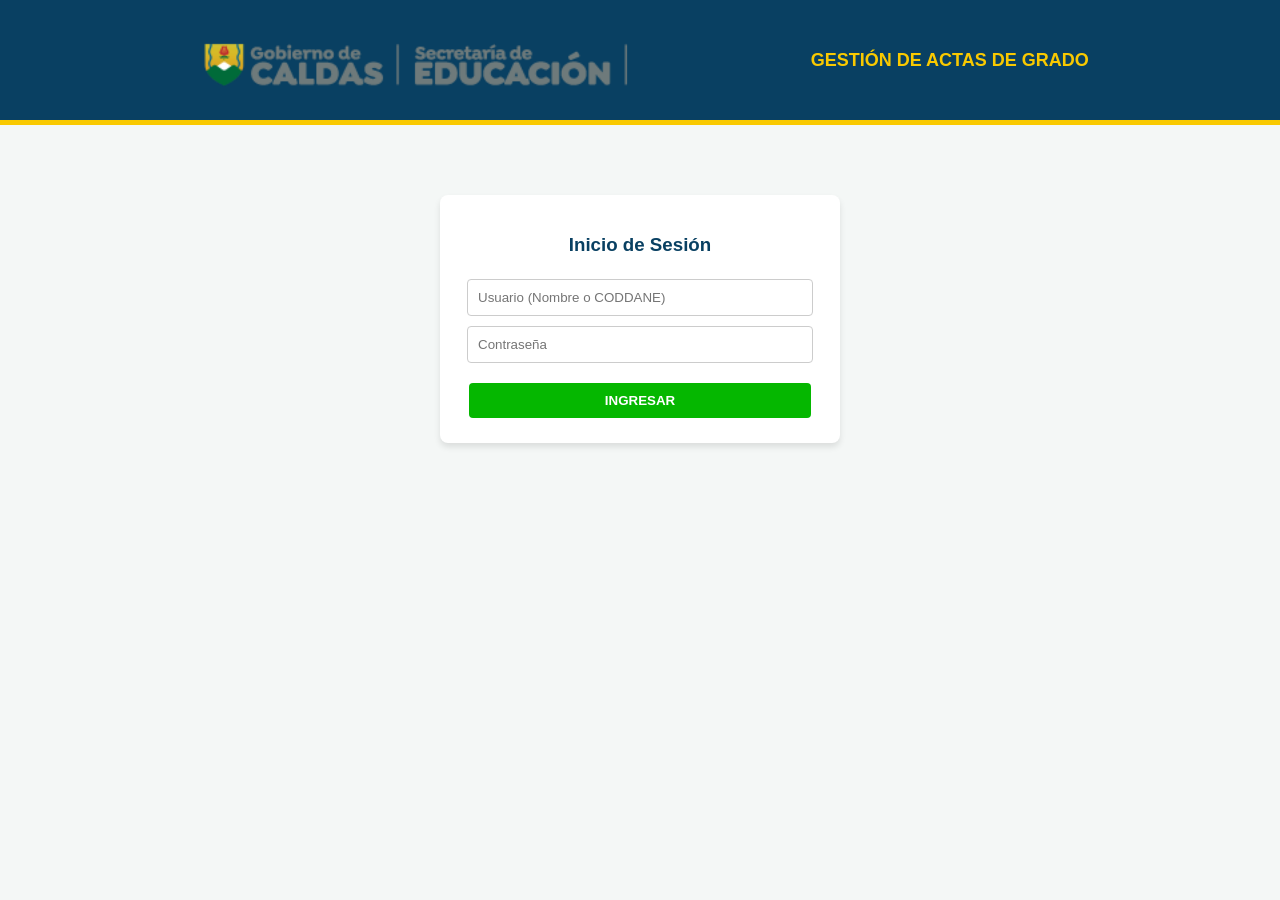
==== commit f4e17c68: "Update index.html" ====
--- a/index.html
+++ b/index.html
@@ -20,7 +20,7 @@
         </div>
     </div>
 
-    <script>
+   <script>
         document.head.insertAdjacentHTML('beforeend', UI.getStyles());
         document.getElementById('header-container').innerHTML = UI.getHeader();
 
@@ -28,19 +28,26 @@
             e.preventDefault();
             const btn = e.target.querySelector('button');
             btn.innerText = "Verificando...";
+            document.getElementById('errorMsg').style.display = 'none';
             
-            const res = await apiCall({
-                action: 'login',
-                user: document.getElementById('username').value,
-                pass: document.getElementById('password').value
-            });
+            try {
+                const res = await apiCall({
+                    action: 'login',
+                    user: document.getElementById('username').value,
+                    pass: document.getElementById('password').value
+                });
 
-            if (res.success) {
-                localStorage.setItem('user', res.user);
-                localStorage.setItem('role', res.role);
-                window.location.href = res.role === 'ADMINISTRADOR' ? 'admin.html' : 'operador.html';
-            } else {
-                document.getElementById('errorMsg').innerText = res.message;
+                if (res.success) {
+                    localStorage.setItem('user', res.user);
+                    localStorage.setItem('role', res.role);
+                    window.location.href = res.role === 'ADMINISTRADOR' ? 'admin.html' : 'operador.html';
+                } else {
+                    document.getElementById('errorMsg').innerText = res.message;
+                    document.getElementById('errorMsg').style.display = 'block';
+                    btn.innerText = "INGRESAR";
+                }
+            } catch (error) {
+                document.getElementById('errorMsg').innerText = "Error de conexión con el servidor. Revisa tu URL de Apps Script.";
                 document.getElementById('errorMsg').style.display = 'block';
                 btn.innerText = "INGRESAR";
             }
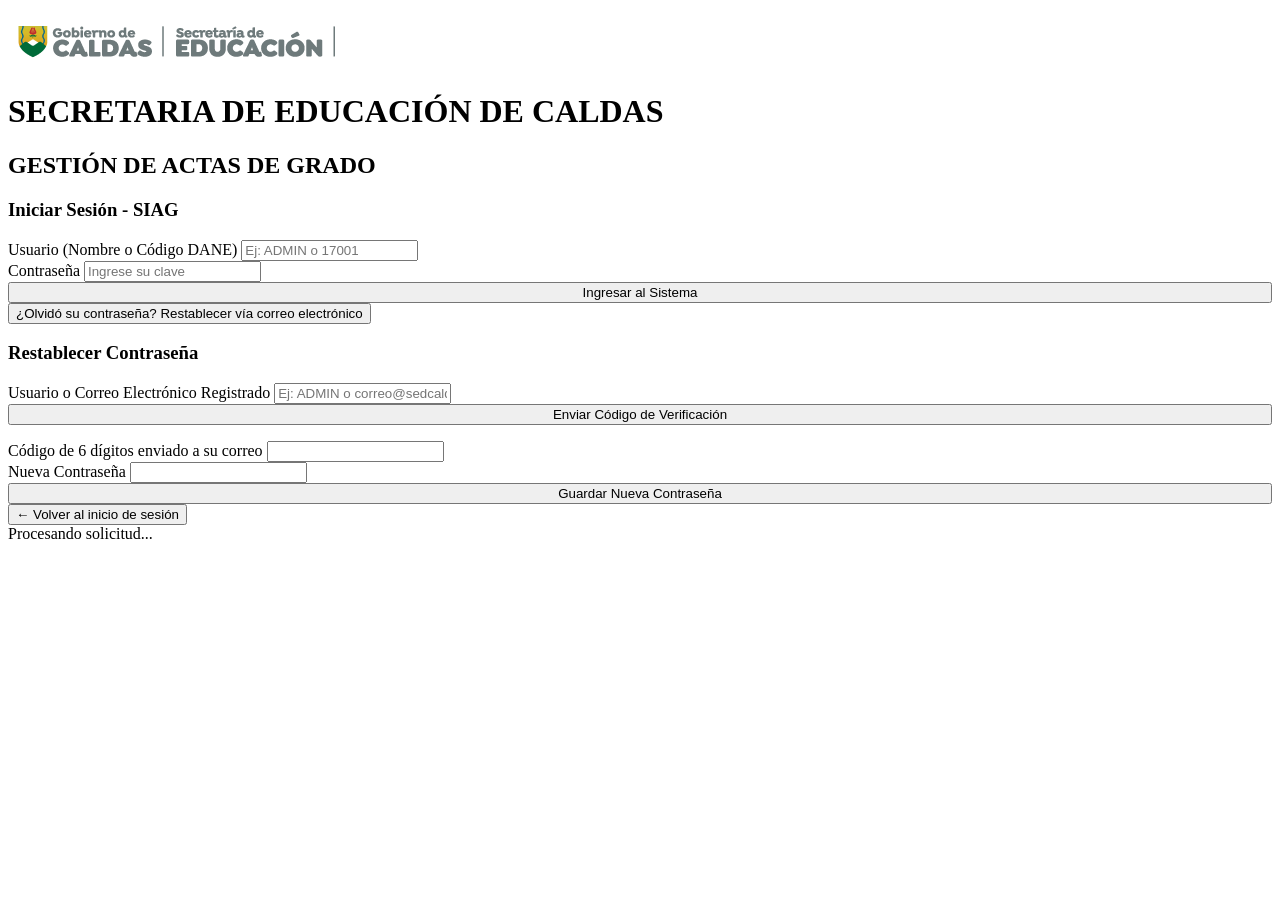
==== commit b37bff69: "Update index.html" ====
--- a/index.html
+++ b/index.html
@@ -1,57 +1,89 @@
 <!DOCTYPE html>
 <html lang="es">
 <head>
-    <meta charset="UTF-8">
-    <title>Login - Gestión de Actas</title>
-    <script src="config.js"></script>
+  <meta charset="UTF-8">
+  <meta name="viewport" content="width=device-width, initial-scale=1.0">
+  <link rel="icon" type="image/png" href="./icono.png">
+  <title>SIAG - Secretaría de Educación de Caldas</title>
+  <link rel="stylesheet" href="css/styles.css">
 </head>
 <body>
-    <div id="header-container"></div>
-    
-    <div class="container" style="max-width: 400px; margin-top: 50px;">
-        <div class="card" style="text-align: center;">
-            <h3 style="color: #094062;">Inicio de Sesión</h3>
-            <form id="loginForm">
-                <input type="text" id="username" placeholder="Usuario (Nombre o CODDANE)" required style="width: 90%;"><br>
-                <input type="password" id="password" placeholder="Contraseña" required style="width: 90%;"><br>
-                <button type="submit" class="btn-green" style="width: 95%; margin-top: 15px;">INGRESAR</button>
-            </form>
-            <p id="errorMsg" style="color: red; display: none;"></p>
+
+  <header class="inst-header">
+    <div class="inst-brand">
+      <img src="./logo.png" alt="Logo Secretaría de Educación de Caldas">
+      <div class="inst-titles">
+        <h1>SECRETARIA DE EDUCACIÓN DE CALDAS</h1>
+        <h2>GESTIÓN DE ACTAS DE GRADO</h2>
+      </div>
+    </div>
+  </header>
+
+  <main class="login-wrapper">
+    <div class="login-card" id="loginBox">
+      <h3>Iniciar Sesión - SIAG</h3>
+      <div id="alertBox" class="alert hidden"></div>
+
+      <form id="loginForm">
+        <div class="form-group">
+          <label for="usuario">Usuario (Nombre o Código DANE)</label>
+          <input type="text" id="usuario" class="form-control" placeholder="Ej: ADMIN o 17001" required>
         </div>
+        <div class="form-group">
+          <label for="clave">Contraseña</label>
+          <input type="password" id="clave" class="form-control" placeholder="Ingrese su clave" required>
+        </div>
+        <button type="submit" class="btn btn-primary" style="width: 100%;">
+          Ingresar al Sistema
+        </button>
+      </form>
+
+      <button type="button" class="link-btn" id="btnShowReset">
+        ¿Olvidó su contraseña? Restablecer vía correo electrónico
+      </button>
     </div>
 
-   <script>
-        document.head.insertAdjacentHTML('beforeend', UI.getStyles());
-        document.getElementById('header-container').innerHTML = UI.getHeader();
+    <div class="login-card hidden" id="resetBox">
+      <h3>Restablecer Contraseña</h3>
+      <div id="resetAlert" class="alert hidden"></div>
 
-        document.getElementById('loginForm').addEventListener('submit', async (e) => {
-            e.preventDefault();
-            const btn = e.target.querySelector('button');
-            btn.innerText = "Verificando...";
-            document.getElementById('errorMsg').style.display = 'none';
-            
-            try {
-                const res = await apiCall({
-                    action: 'login',
-                    user: document.getElementById('username').value,
-                    pass: document.getElementById('password').value
-                });
+      <form id="requestCodeForm">
+        <div class="form-group">
+          <label for="resetQuery">Usuario o Correo Electrónico Registrado</label>
+          <input type="text" id="resetQuery" class="form-control" placeholder="Ej: ADMIN o correo@sedcaldas.edu.co" required>
+        </div>
+        <button type="submit" class="btn btn-warning" style="width: 100%;">
+          Enviar Código de Verificación
+        </button>
+      </form>
 
-                if (res.success) {
-                    localStorage.setItem('user', res.user);
-                    localStorage.setItem('role', res.role);
-                    window.location.href = res.role === 'ADMINISTRADOR' ? 'admin.html' : 'operador.html';
-                } else {
-                    document.getElementById('errorMsg').innerText = res.message;
-                    document.getElementById('errorMsg').style.display = 'block';
-                    btn.innerText = "INGRESAR";
-                }
-            } catch (error) {
-                document.getElementById('errorMsg').innerText = "Error de conexión con el servidor. Revisa tu URL de Apps Script.";
-                document.getElementById('errorMsg').style.display = 'block';
-                btn.innerText = "INGRESAR";
-            }
-        });
-    </script>
+      <form id="confirmResetForm" class="hidden" style="margin-top: 16px;">
+        <input type="hidden" id="resetTargetUser">
+        <div class="form-group">
+          <label for="resetToken">Código de 6 dígitos enviado a su correo</label>
+          <input type="text" id="resetToken" class="form-control" maxlength="6" required>
+        </div>
+        <div class="form-group">
+          <label for="newPassword">Nueva Contraseña</label>
+          <input type="password" id="newPassword" class="form-control" minlength="5" required>
+        </div>
+        <button type="submit" class="btn btn-success" style="width: 100%;">
+          Guardar Nueva Contraseña
+        </button>
+      </form>
+
+      <button type="button" class="link-btn" id="btnBackLogin">
+        ← Volver al inicio de sesión
+      </button>
+    </div>
+  </main>
+
+  <div class="loader-overlay" id="loader">
+    <div class="spinner"></div>
+    <span>Procesando solicitud...</span>
+  </div>
+
+  <script src="js/config.js"></script>
+  <script src="js/auth.js"></script>
 </body>
 </html>
